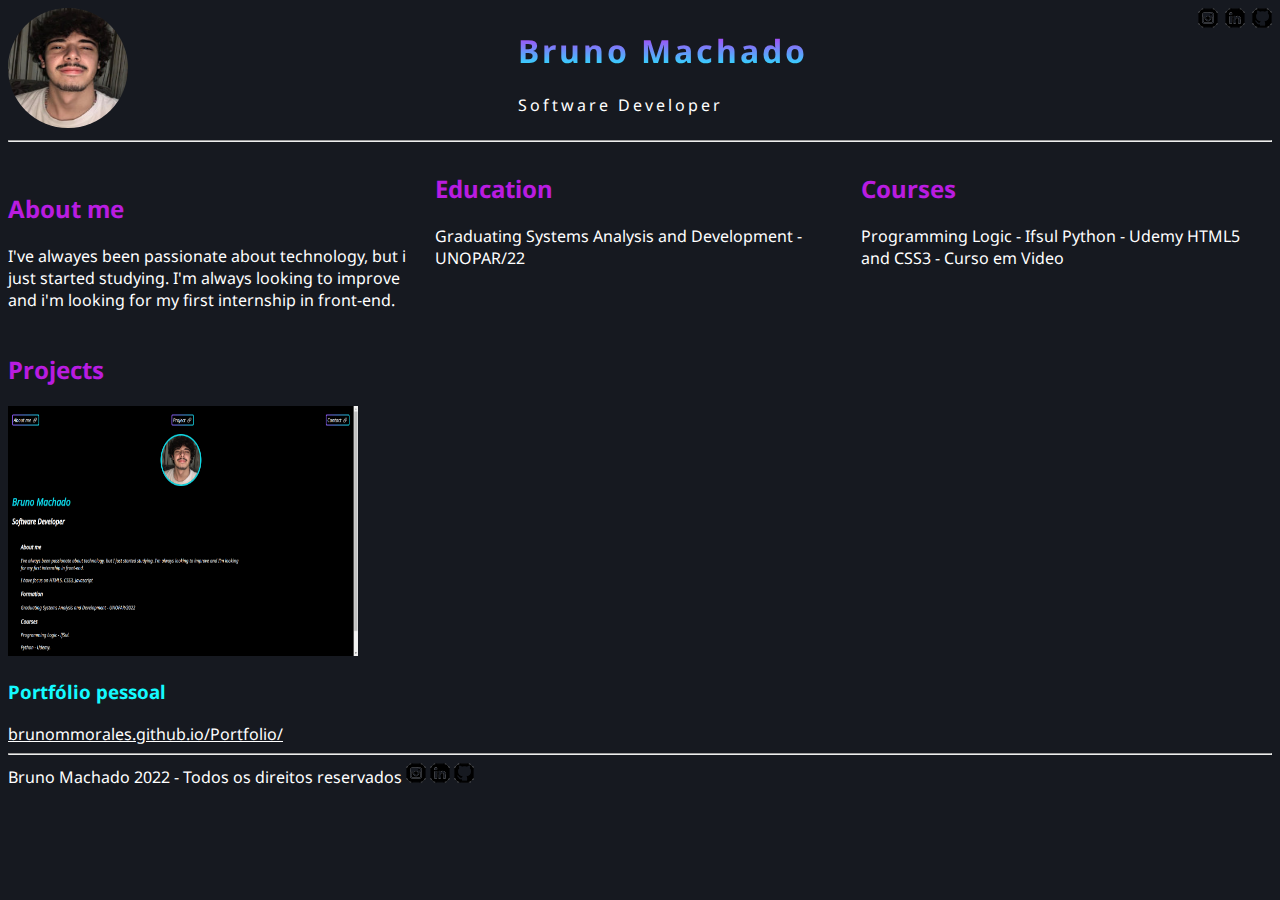
==== portfolio/index.html @ 0d311659 "Add files via upload" ====
<!DOCTYPE html>
<html lang="en">
<head>
    <meta charset="UTF-8">
    <meta http-equiv="X-UA-Compatible" content="IE=edge">
    <meta name="viewport" content="width=device-width, initial-scale=1.0">
    <title>Portfólio</title>
    <link rel="stylesheet" href="style.css">
</head>
<body>
    <div class="container">
        <header>  
            <img  class="eu" src="imagens/Eu.jpg" alt="eu">         
            <div>
                <h1>Bruno Machado</h1>
                <p>Software Developer</p>
            </div>           
            <nav>
                <a href="https://www.instagram.com/brunu_machado/" target="_blank"><img src="imagens/icone-instagram.png" alt="instagram"></a>
                <a href="https://www.linkedin.com/in/bruno-machado-964190232/" target="_blank"><img src="imagens/icone-linkedin.png" alt="linkedin""></a>
                <a href="https://github.com/brunommorales" target="_blank"><img src="imagens/icone-github.png" alt="github" ></a>
            </nav>
        </header>
        <hr>
        <br>
        <main>
            <div class="section">
                
                <section>
                    <h2>About me</h2>
                </section>
                <p>I've alwayes been passionate about technology, but i just started studying. I'm always looking to improve and i'm looking for my first internship in front-end.</p>

                <section>
                    <h2>Education</h2>
                </section>
                <p>Graduating Systems Analysis and Development - UNOPAR/22</p>

                <section>
                    <h2>Courses</h2>
                </section>
                <p>Programming Logic - Ifsul
                    Python - Udemy
                    HTML5 and CSS3 - Curso em Video
                </p>
            </div>
            <br>
            <div class="projects">  
                <section>
                    <h2>Projects</h2>
                    <img src="imagens/projeto.png" alt="projeto_pessoal">
                    <h3>Portfólio pessoal</h3>
                    <a href="https://brunommorales.github.io/Portfolio/">brunommorales.github.io/Portfolio/</a>
                </section>
                <hr>
            </div>
        </main>
        <footer> Bruno Machado 2022 - Todos os direitos reservados
            <a href="https://www.instagram.com/brunu_machado/" target="_blank"><img src="imagens/icone-instagram.png" alt="instagram"></a>
                <a href="https://www.linkedin.com/in/bruno-machado-964190232/" target="_blank"><img src="imagens/icone-linkedin.png" alt="linkedin""></a>
                <a href="https://github.com/brunommorales" target="_blank"><img src="imagens/icone-github.png" alt="github" ></a>
        </footer>
        
    </div>
</body>
</html>
---- portfolio/style.css ----
@charset "UTF-8";

@import url('https://fonts.googleapis.com/css2?family=Noto+Sans:ital@1&display=swap');

:root {
    --fonte-padrao: 'Noto Sans', sans-serif;
    --cor-de-fundo: #161920;
    --cor-das-letras: #b91ce0;
    --cor-da-legenda: #383B44;
}

body {
    background-color: var(--cor-de-fundo);
}

.container {
    font-family: var(--fonte-padrao);
    font-size: 1em;
}

header {
    display: flex;
    justify-content: space-between;
    letter-spacing: 3px;
}

div > h1 {
  background: -webkit-linear-gradient(#c91ff3, #14faff);
  -webkit-background-clip: text;
  -webkit-text-fill-color: transparent;
}

div > p {
    color: white;
}

section > h2 {
    color: var(--cor-das-letras);
}

main {
    color: white;
}

.eu {
    border-radius: 95%;
    height: 120px;
    width: 120px;
}

.section {
     columns: 3;
}

.projects > h2 {
    color: var(--cor-das-letras);
}

section > img {
    width: 350px;
    height: 250px;
}

section > h3 {
    color: #14faff;
}

section > a {
    color: white;
}

footer {
    color: white;
}

footer > a {
    justify-content: flex-end;
}
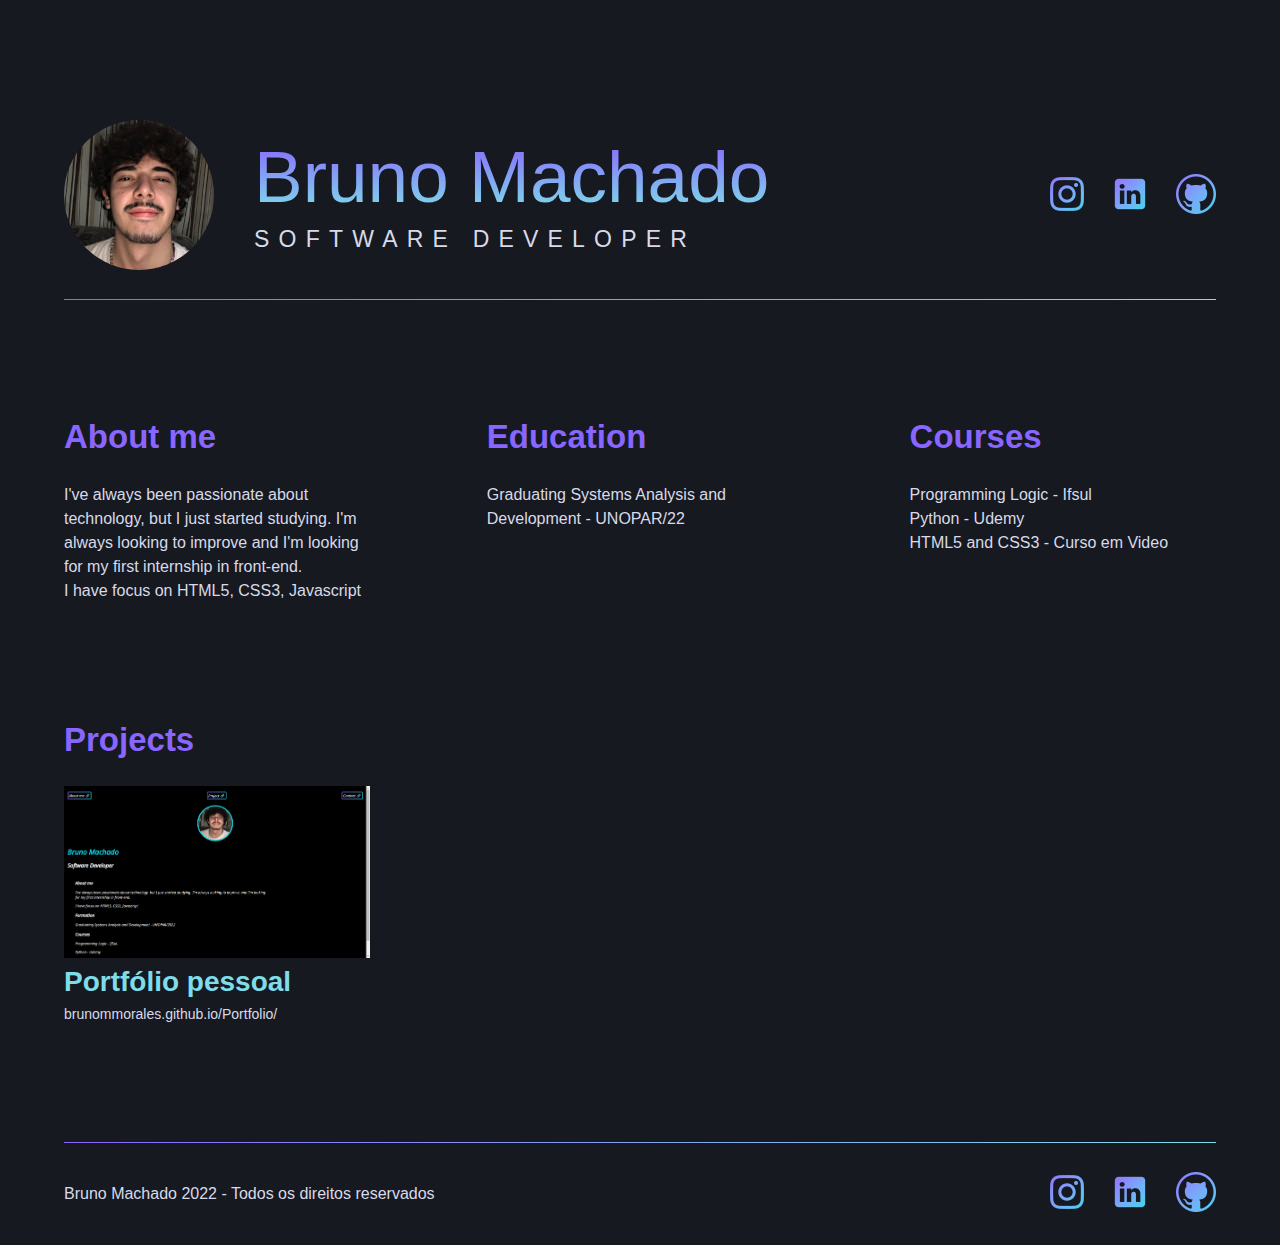
==== commit 0eb1eae0: "feat: new markup and styles with BEM" ====
--- a/portfolio/index.html
+++ b/portfolio/index.html
@@ -8,59 +8,72 @@
     <link rel="stylesheet" href="style.css">
 </head>
 <body>
-    <div class="container">
-        <header>  
-            <img  class="eu" src="imagens/Eu.jpg" alt="eu">         
-            <div>
-                <h1>Bruno Machado</h1>
-                <p>Software Developer</p>
-            </div>           
-            <nav>
-                <a href="https://www.instagram.com/brunu_machado/" target="_blank"><img src="imagens/icone-instagram.png" alt="instagram"></a>
-                <a href="https://www.linkedin.com/in/bruno-machado-964190232/" target="_blank"><img src="imagens/icone-linkedin.png" alt="linkedin""></a>
-                <a href="https://github.com/brunommorales" target="_blank"><img src="imagens/icone-github.png" alt="github" ></a>
-            </nav>
-        </header>
-        <hr>
-        <br>
-        <main>
-            <div class="section">
-                
-                <section>
-                    <h2>About me</h2>
-                </section>
-                <p>I've alwayes been passionate about technology, but i just started studying. I'm always looking to improve and i'm looking for my first internship in front-end.</p>
+	<div class="container">
+		
+		<header class="header">
+			<div class="header__about">
+				<figure class="header__pic">
+					<img src="imagens/Eu.jpg" alt="eu">
+				</figure>
+				<div class="header__info">
+					<h1 class="header__name">Bruno Machado</h1>
+					<p class="header__carreer">Software Developer</p>
+				</div>           
+			</div>
+			<nav class="social">
+				<a href="https://www.instagram.com/brunu_machado/" target="_blank" class="social__link"><img src="imagens/icone-instagram.png" alt="instagram"></a>
+				<a href="https://www.linkedin.com/in/bruno-machado-964190232/" target="_blank" class="social__link"><img src="imagens/icone-linkedin.png" alt="linkedin""></a>
+				<a href="https://github.com/brunommorales" target="_blank" class="social__link"><img src="imagens/icone-github.png" alt="github" ></a>
+			</nav>
+		</header>
+		
+		<main>
+			<section class="about">
+				<article class="about__info">
+					<h2 class="about__title">About me</h2>
+					<p class="about__text">
+						I've always been passionate about technology, but I just started studying. I'm always looking to improve and I'm looking for my first internship in front-end.<br>
+						I have focus on HTML5, CSS3, Javascript
+					</p>
+				</article>
 
-                <section>
-                    <h2>Education</h2>
-                </section>
-                <p>Graduating Systems Analysis and Development - UNOPAR/22</p>
+				<article class="about__info">
+					<h2 class="about__title">Education</h2>
+					<p class="about__text">Graduating Systems Analysis and Development - UNOPAR/22</p>
+				</article>
 
-                <section>
-                    <h2>Courses</h2>
-                </section>
-                <p>Programming Logic - Ifsul
-                    Python - Udemy
-                    HTML5 and CSS3 - Curso em Video
-                </p>
-            </div>
-            <br>
-            <div class="projects">  
-                <section>
-                    <h2>Projects</h2>
-                    <img src="imagens/projeto.png" alt="projeto_pessoal">
-                    <h3>Portfólio pessoal</h3>
-                    <a href="https://brunommorales.github.io/Portfolio/">brunommorales.github.io/Portfolio/</a>
-                </section>
-                <hr>
-            </div>
-        </main>
-        <footer> Bruno Machado 2022 - Todos os direitos reservados
-            <a href="https://www.instagram.com/brunu_machado/" target="_blank"><img src="imagens/icone-instagram.png" alt="instagram"></a>
-                <a href="https://www.linkedin.com/in/bruno-machado-964190232/" target="_blank"><img src="imagens/icone-linkedin.png" alt="linkedin""></a>
-                <a href="https://github.com/brunommorales" target="_blank"><img src="imagens/icone-github.png" alt="github" ></a>
-        </footer>
-        
-    </div>
+				<article class="about__info">
+					<h2 class="about__title">Courses</h2>
+					<p class="about__text">Programming Logic - Ifsul<br>
+						Python - Udemy<br>
+						HTML5 and CSS3 - Curso em Video
+					</p>
+				</article>
+			</section>
+
+			<section class="projects">
+				<h2 class="projects__title">Projects</h2>
+				<div class="projects__list">
+					<article class="project">
+						<figure class="project__image">
+							<img src="imagens/projeto.png" alt="projeto_pessoal">
+						</figure>
+						<h3 class="project__title">Portfólio pessoal</h3>
+						<a href="https://brunommorales.github.io/Portfolio/" class="project__link">brunommorales.github.io/Portfolio/</a>
+					</article>
+				</div>
+			</section>
+		</main>
+
+		<footer class="footer">
+			<p class="footer__copyright">Bruno Machado 2022 - Todos os direitos reservados</p>
+
+			<nav class="social">
+				<a href="https://www.instagram.com/brunu_machado/" target="_blank" class="social__link"><img src="imagens/icone-instagram.png" alt="instagram"></a>
+				<a href="https://www.linkedin.com/in/bruno-machado-964190232/" target="_blank" class="social__link"><img src="imagens/icone-linkedin.png" alt="linkedin""></a>
+				<a href="https://github.com/brunommorales" target="_blank" class="social__link"><img src="imagens/icone-github.png" alt="github" ></a>
+			</nav>
+		</footer>
+	</div>
 </body>
-</html>+</html>
--- a/portfolio/style.css
+++ b/portfolio/style.css
@@ -1,78 +1,234 @@
 @charset "UTF-8";
 
-@import url('https://fonts.googleapis.com/css2?family=Noto+Sans:ital@1&display=swap');
+@import url('https://fonts.googleapis.com/css2?family=Atkinson+Hyperlegible:wght@400;700&display=swap');
 
 :root {
-    --fonte-padrao: 'Noto Sans', sans-serif;
-    --cor-de-fundo: #161920;
-    --cor-das-letras: #b91ce0;
-    --cor-da-legenda: #383B44;
-}
-
+    --default-font: 'Montserrat', sans-serif;
+    --background: #161920;
+    
+    --text: #d9dae9;
+    --purple: #8966ff;
+    --cyan: #7edde9;
+}
+
+html, body, div, span, applet, object, iframe,
+h1, h2, h3, h4, h5, h6, p, blockquote, pre,
+a, abbr, acronym, address, big, cite, code,
+del, dfn, em, img, ins, kbd, q, s, samp,
+small, strike, strong, sub, sup, tt, var,
+b, u, i, center,
+dl, dt, dd, ol, ul, li,
+fieldset, form, label, legend,
+table, caption, tbody, tfoot, thead, tr, th, td,
+article, aside, canvas, details, embed, 
+figure, figcaption, footer, header, hgroup, 
+menu, nav, output, ruby, section, summary,
+time, mark, audio, video {
+	margin: 0;
+	padding: 0;
+	border: 0;
+	font-size: 100%;
+	font: inherit;
+	vertical-align: baseline;
+}
+/* HTML5 display-role reset for older browsers */
+article, aside, details, figcaption, figure, 
+footer, header, hgroup, menu, nav, section {
+	display: block;
+}
 body {
-    background-color: var(--cor-de-fundo);
+	line-height: 1;
+}
+ol, ul {
+	list-style: none;
+}
+blockquote, q {
+	quotes: none;
+}
+blockquote:before, blockquote:after,
+q:before, q:after {
+	content: '';
+	content: none;
+}
+table {
+	border-collapse: collapse;
+	border-spacing: 0;
+}
+
+body {
+    background-color: var(--background);
+    font-family: var(--default-font);
+    font-size: 16px;
+    -webkit-font-smoothing: antialiased;
+    -moz-osx-font-smoothing: grayscale;
+    color: var(--text);
 }
 
 .container {
-    font-family: var(--fonte-padrao);
-    font-size: 1em;
-}
-
-header {
-    display: flex;
-    justify-content: space-between;
-    letter-spacing: 3px;
-}
-
-div > h1 {
-  background: -webkit-linear-gradient(#c91ff3, #14faff);
-  -webkit-background-clip: text;
-  -webkit-text-fill-color: transparent;
-}
-
-div > p {
-    color: white;
-}
-
-section > h2 {
-    color: var(--cor-das-letras);
-}
-
-main {
-    color: white;
-}
-
-.eu {
-    border-radius: 95%;
-    height: 120px;
-    width: 120px;
-}
-
-.section {
-     columns: 3;
-}
-
-.projects > h2 {
-    color: var(--cor-das-letras);
-}
-
-section > img {
-    width: 350px;
-    height: 250px;
-}
-
-section > h3 {
-    color: #14faff;
-}
-
-section > a {
-    color: white;
-}
-
-footer {
-    color: white;
-}
-
-footer > a {
+    width: 90vw;
+    max-width: 1360px;
+    margin: 0 auto;
+    padding: 120px 0 0;
+}
+
+.header {
+    display: flex;
+    align-items: center;
+    justify-content: space-between;
+    position: relative;
+    padding-bottom: 30px;
+    margin-bottom: 120px;
+}
+
+.header::after {
+    content: ' ';
+    display: block;
+    width:100%;
+    height: 1px;
+    background-image: linear-gradient(90deg, var(--purple), var(--cyan));
+    position: absolute;
+    bottom:0;
+    left:0;
+}
+
+.header__about {
+    display: flex;
+    align-items: center;
+    justify-content: flex-start;
+}
+
+.header__pic {
+    margin: 0 40px 0 0;
+    width: 150px;
+    height: 150px;
+    overflow: hidden;
+    border-radius: 50%;
+}
+
+.header__name {
+    background: linear-gradient(var(--purple), var(--cyan));
+    -webkit-background-clip: text;
+    -webkit-text-fill-color: transparent;
+    font-weight: 400;
+    font-size: 73px;
+    margin: 0 0 15px;
+}
+
+.header__carreer {
+    text-transform: uppercase;
+    font-size: 23px;
+    letter-spacing: 0.4em;
+}
+
+.social {
+    display: flex;
+    align-items: center;
     justify-content: flex-end;
-}+}
+
+.social__link {
+    display: block;
+    margin-left: 30px;
+    transition: opacity 200ms ease-in-out;
+}
+
+.social__link:hover {
+    opacity: 0.6;
+}
+
+.about {
+    display: flex;
+    align-items: flex-start;
+    justify-content: space-between;
+    margin-bottom: 120px;
+}
+
+.about__info {
+    width: 26.6%;
+    max-width: 362px;
+}
+
+.about__title {
+    font-size: 33px;
+    font-weight: bold;
+    color: var(--purple);
+    margin-bottom: 30px;
+}
+
+.about__text {
+    font-size: 16px;
+    line-height: 24px;
+}
+
+.projects {
+    margin-bottom: 120px;
+}
+
+.projects__title {
+    font-size: 33px;
+    font-weight: bold;
+    color: var(--purple);
+    margin-bottom: 30px;
+}
+
+.projects__list {
+    display: flex;
+    align-items: flex-start;
+    justify-content: space-between;
+}
+
+.project {
+    width: 26.6%;
+    max-width: 362px;
+}
+
+.project__image {
+    margin: 0 0 10px;
+}
+
+.project__image img {
+    display: block;
+    margin: 0;
+    max-width: 100%;
+}
+
+.project__title {
+    font-size: 28px;
+    font-weight: bold;
+    color: var(--cyan);
+    margin-bottom: 10px;
+}
+
+.project__link {
+    font-size: 14px;
+    color: var(--text);
+    text-decoration: none;
+    transition: color 200ms ease-in-out;
+}
+
+.project__link:hover {
+    color: var(--cyan);
+}
+
+.footer {
+    display: flex;
+    align-items: center;
+    justify-content: space-between;
+    position: relative;
+    padding: 30px 0;
+}
+
+.footer::after {
+    content: ' ';
+    display: block;
+    width:100%;
+    height: 1px;
+    background-image: linear-gradient(90deg, var(--purple), var(--cyan));
+    position: absolute;
+    top:0;
+    left:0;
+}
+
+.footer__copyright {
+    font-size: 16px;
+}
